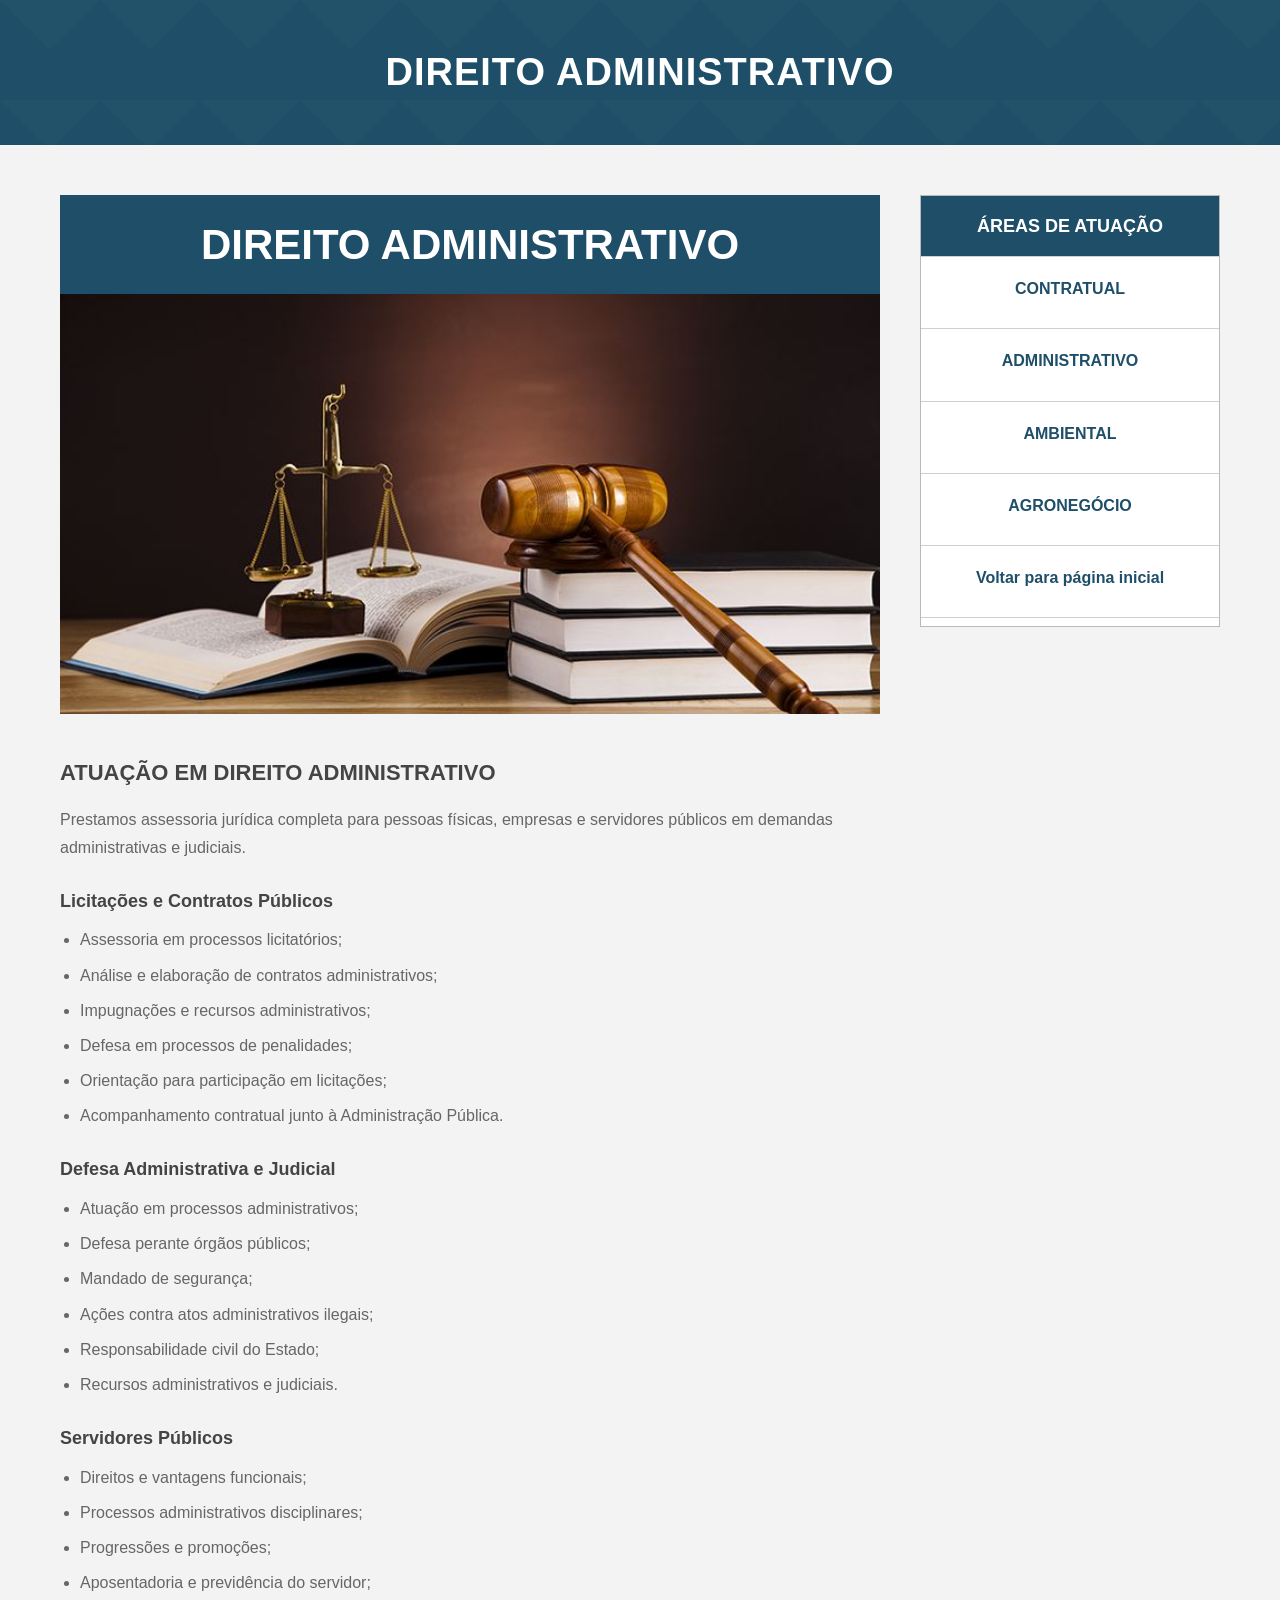
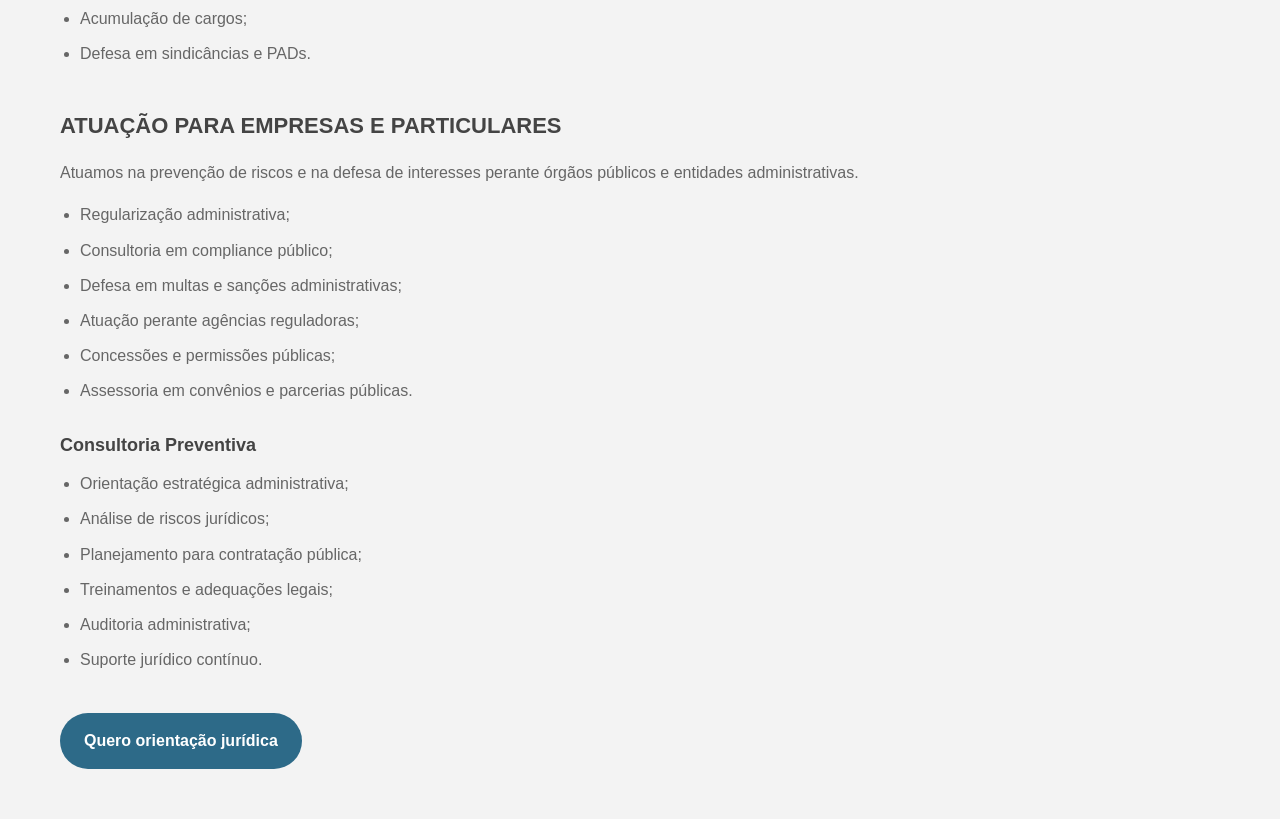
==== direitoadministrativo.html @ afb9ec4e "Primeiro commit" ====
<!DOCTYPE html>
<html lang="pt-BR">
<head>
<meta charset="UTF-8" />
<meta name="viewport" content="width=device-width, initial-scale=1.0" />
<title>Direito Administrativo</title>

<style>
    *{
        margin:0;
        padding:0;
        box-sizing:border-box;
        font-family: Arial, Helvetica, sans-serif;
    }

    body{
        background:#f3f3f3;
        color:#666;
        line-height:1.7;
    }

    /* TOPO */
    .topo{
        width:100%;
        background:#1f4f68;
        padding:40px 20px;
        text-align:center;
        color:white;
        position:relative;
        overflow:hidden;
    }

    .topo::before{
        content:'';
        position:absolute;
        inset:0;
        background:
        linear-gradient(135deg, rgba(255,255,255,0.04) 25%, transparent 25%) -50px 0/100px 100px,
        linear-gradient(225deg, rgba(255,255,255,0.04) 25%, transparent 25%) -50px 0/100px 100px;
        opacity:.4;
    }

    .topo h1{
        position:relative;
        z-index:2;
        font-size:38px;
        letter-spacing:1px;
    }

    /* CONTAINER */
    .container{
        width:100%;
        max-width:1200px;
        margin:auto;
        padding:50px 20px;
        display:flex;
        gap:40px;
        align-items:flex-start;
    }

    /* CONTEUDO */
    .conteudo{
        flex:1;
    }

    .titulo-imagem{
        background:#1f4f68;
        color:white;
        text-align:center;
        padding:14px;
        font-size:42px;
        font-weight:bold;
    }

    .imagem{
        width:100%;
        height:420px;
        background:#d9d9d9;
        display:flex;
        align-items:center;
        justify-content:center;
        color:#888;
        font-size:22px;
    }

    .imagem img{
        width:100%;
        height:100%;
        object-fit:cover;
        display:block;
    }

    h2{
        margin-top:40px;
        margin-bottom:15px;
        font-size:22px;
        color:#444;
    }

    h3{
        margin-top:25px;
        margin-bottom:10px;
        color:#444;
        font-size:18px;
    }

    p{
        margin-bottom:15px;
    }

    ul{
        padding-left:20px;
        margin-bottom:20px;
    }

    li{
        margin-bottom:8px;
    }

    /* BOTAO */
    .btn-whatsapp{
        display:inline-flex;
        align-items:center;
        gap:10px;
        background:#2d6a88;
        color:white;
        text-decoration:none;
        padding:14px 24px;
        border-radius:40px;
        margin-top:20px;
        font-weight:bold;
        transition:.3s;
    }

    .btn-whatsapp:hover{
        transform:translateY(-2px);
        background:#1f4f68;
    }

    /* SIDEBAR */
    .sidebar{
        width:300px;
    }

    .box{
        border:1px solid #b9b9b9;
        background:white;
    }

    .box-titulo{
        background:#1f4f68;
        color:white;
        text-align:center;
        padding:15px;
        font-weight:bold;
        font-size:18px;
    }

    .menu{
        list-style:none;
        padding:0;
        margin:0;
    }

    .menu li{
        border-top:1px solid #cfcfcf;
    }

    .menu a{
        display:block;
        padding:18px;
        text-align:center;
        text-decoration:none;
        color:#1f4f68;
        font-weight:bold;
        transition:.3s;
    }

    .menu a:hover{
        background:#f0f0f0;
    }

    /* RESPONSIVO */
    @media(max-width:900px){

        .container{
            flex-direction:column;
        }

        .sidebar{
            width:100%;
        }

        .titulo-imagem{
            font-size:28px;
        }

        .topo h1{
            font-size:28px;
        }

        .imagem{
            height:280px;
        }
    }

    @media(max-width:600px){

        .container{
            padding:30px 15px;
        }

        .titulo-imagem{
            font-size:22px;
            padding:12px;
        }

        .topo{
            padding:30px 15px;
        }

        .topo h1{
            font-size:22px;
        }

        .imagem{
            height:220px;
        }

        h2{
            font-size:20px;
        }

        h3{
            font-size:17px;
        }

        body{
            font-size:15px;
        }

        .btn-whatsapp{
            width:100%;
            justify-content:center;
            text-align:center;
        }
    }
</style>
</head>

<body>

<!-- TOPO -->
<header class="topo">
    <h1>DIREITO ADMINISTRATIVO</h1>
</header>

<!-- CONTAINER -->
<div class="container">

    <!-- CONTEUDO -->
    <main class="conteudo">

        <div class="titulo-imagem">
            DIREITO ADMINISTRATIVO
        </div>

        <div class="imagem">
                 <img src="img/direito adm.jpg" alt=""> 
        </div>

        <h2>ATUAÇÃO EM DIREITO ADMINISTRATIVO</h2>

        <p>
            Prestamos assessoria jurídica completa para pessoas físicas, empresas e servidores públicos em demandas administrativas e judiciais.
        </p>

        <h3>Licitações e Contratos Públicos</h3>

        <ul>
            <li>Assessoria em processos licitatórios;</li>
            <li>Análise e elaboração de contratos administrativos;</li>
            <li>Impugnações e recursos administrativos;</li>
            <li>Defesa em processos de penalidades;</li>
            <li>Orientação para participação em licitações;</li>
            <li>Acompanhamento contratual junto à Administração Pública.</li>
        </ul>

        <h3>Defesa Administrativa e Judicial</h3>

        <ul>
            <li>Atuação em processos administrativos;</li>
            <li>Defesa perante órgãos públicos;</li>
            <li>Mandado de segurança;</li>
            <li>Ações contra atos administrativos ilegais;</li>
            <li>Responsabilidade civil do Estado;</li>
            <li>Recursos administrativos e judiciais.</li>
        </ul>

        <h3>Servidores Públicos</h3>

        <ul>
            <li>Direitos e vantagens funcionais;</li>
            <li>Processos administrativos disciplinares;</li>
            <li>Progressões e promoções;</li>
            <li>Aposentadoria e previdência do servidor;</li>
            <li>Acumulação de cargos;</li>
            <li>Defesa em sindicâncias e PADs.</li>
        </ul>

        <h2>ATUAÇÃO PARA EMPRESAS E PARTICULARES</h2>

        <p>
            Atuamos na prevenção de riscos e na defesa de interesses perante órgãos públicos e entidades administrativas.
        </p>

        <ul>
            <li>Regularização administrativa;</li>
            <li>Consultoria em compliance público;</li>
            <li>Defesa em multas e sanções administrativas;</li>
            <li>Atuação perante agências reguladoras;</li>
            <li>Concessões e permissões públicas;</li>
            <li>Assessoria em convênios e parcerias públicas.</li>
        </ul>

        <h3>Consultoria Preventiva</h3>

        <ul>
            <li>Orientação estratégica administrativa;</li>
            <li>Análise de riscos jurídicos;</li>
            <li>Planejamento para contratação pública;</li>
            <li>Treinamentos e adequações legais;</li>
            <li>Auditoria administrativa;</li>
            <li>Suporte jurídico contínuo.</li>
        </ul>

        <a href="https://wa.me/556596689020" class="btn-whatsapp">
            Quero orientação jurídica
        </a>

    </main>

<!-- SIDEBAR -->
    <aside class="sidebar">

        <div class="box">

            <div class="box-titulo">
                ÁREAS DE ATUAÇÃO
            </div>

            <ul class="menu">
                <li><a href="direitocontratual.html">CONTRATUAL</a></li>
                <li><a href="direitoadministrativo.html">ADMINISTRATIVO</a></li>
                <li><a href="direitoambiental.html">AMBIENTAL</a></li>
                <li><a href="direitodoagronegócio.html">AGRONEGÓCIO</a></li>
             <li><a href="index.html">Voltar para página inicial</a><li>
            </ul>

        </div>

    </aside>

</div>

<script>

    // SCROLL SUAVE
    document.querySelectorAll('a[href^="#"]').forEach(link => {
        link.addEventListener('click', function(e) {
            e.preventDefault();

            const destino = document.querySelector(this.getAttribute('href'));

            if(destino){
                destino.scrollIntoView({
                    behavior:'smooth'
                });
            }
        });
    });

</script>

</body>
</html>
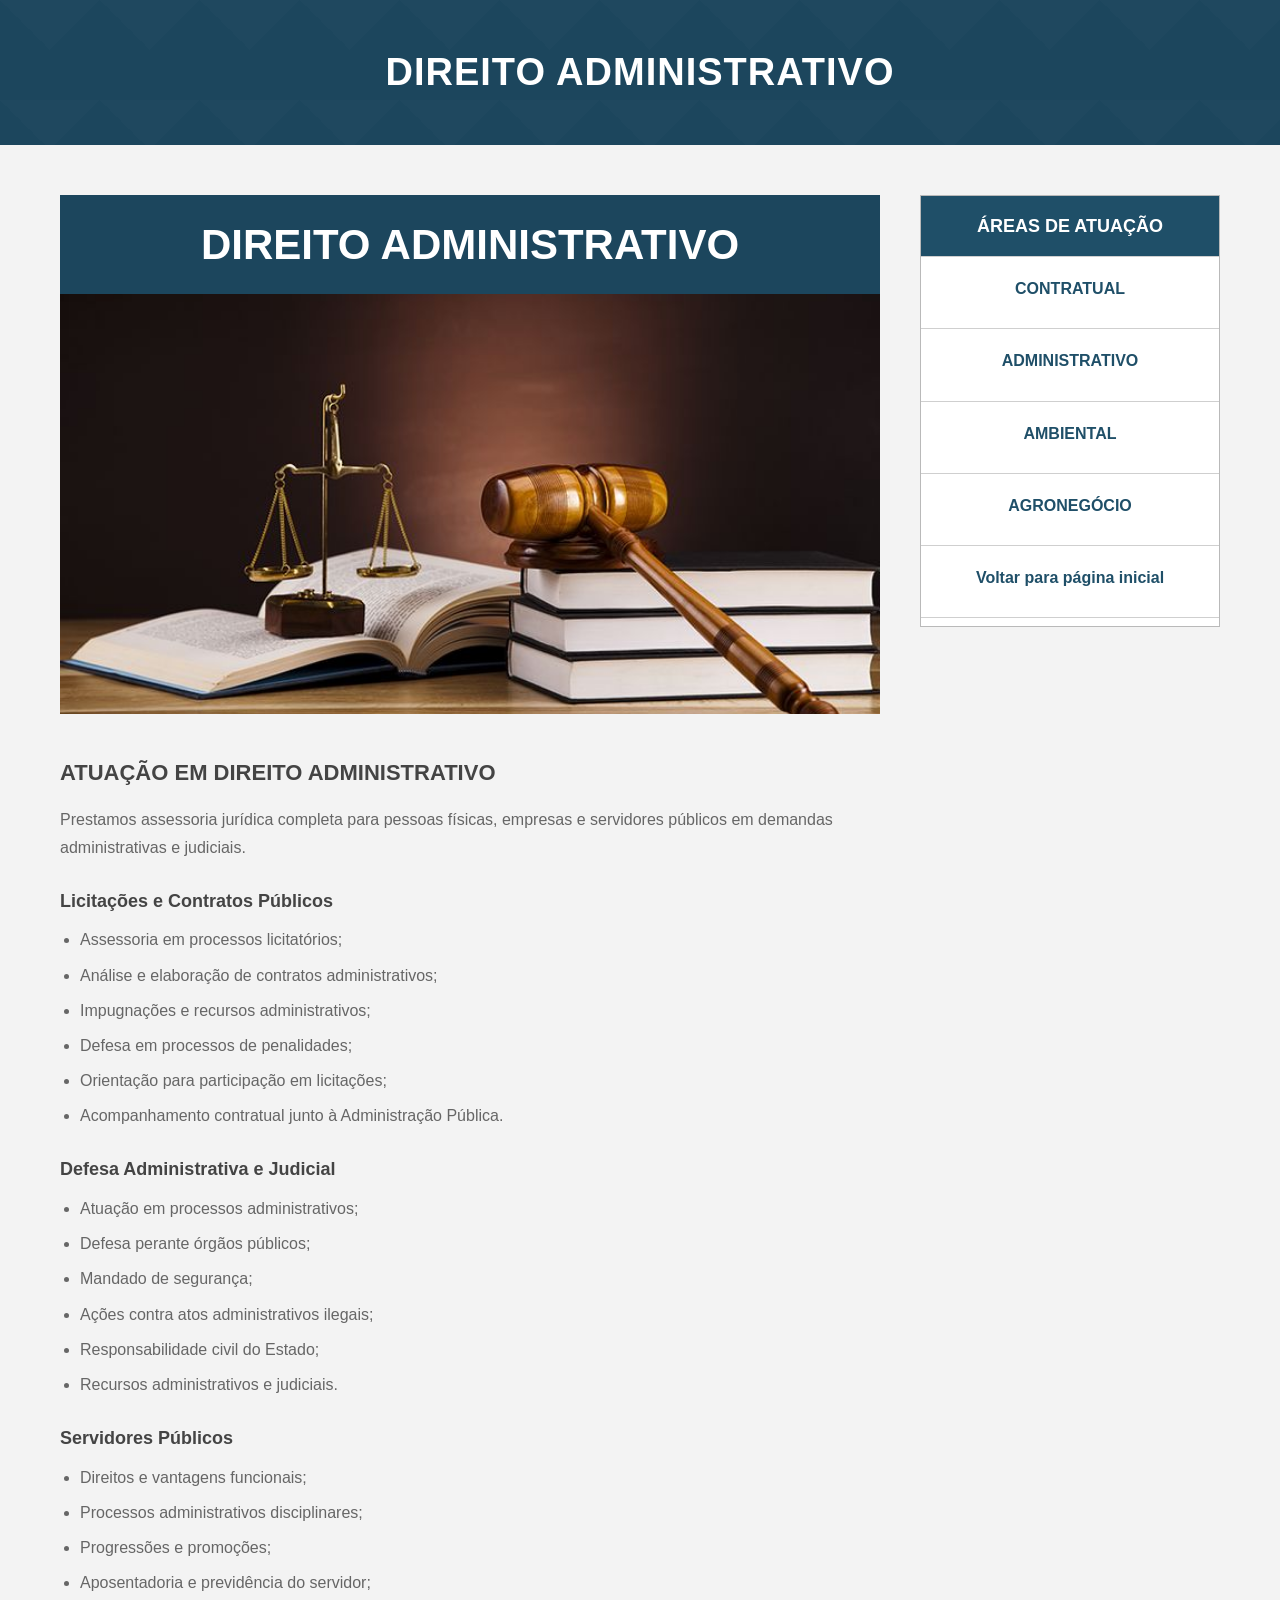
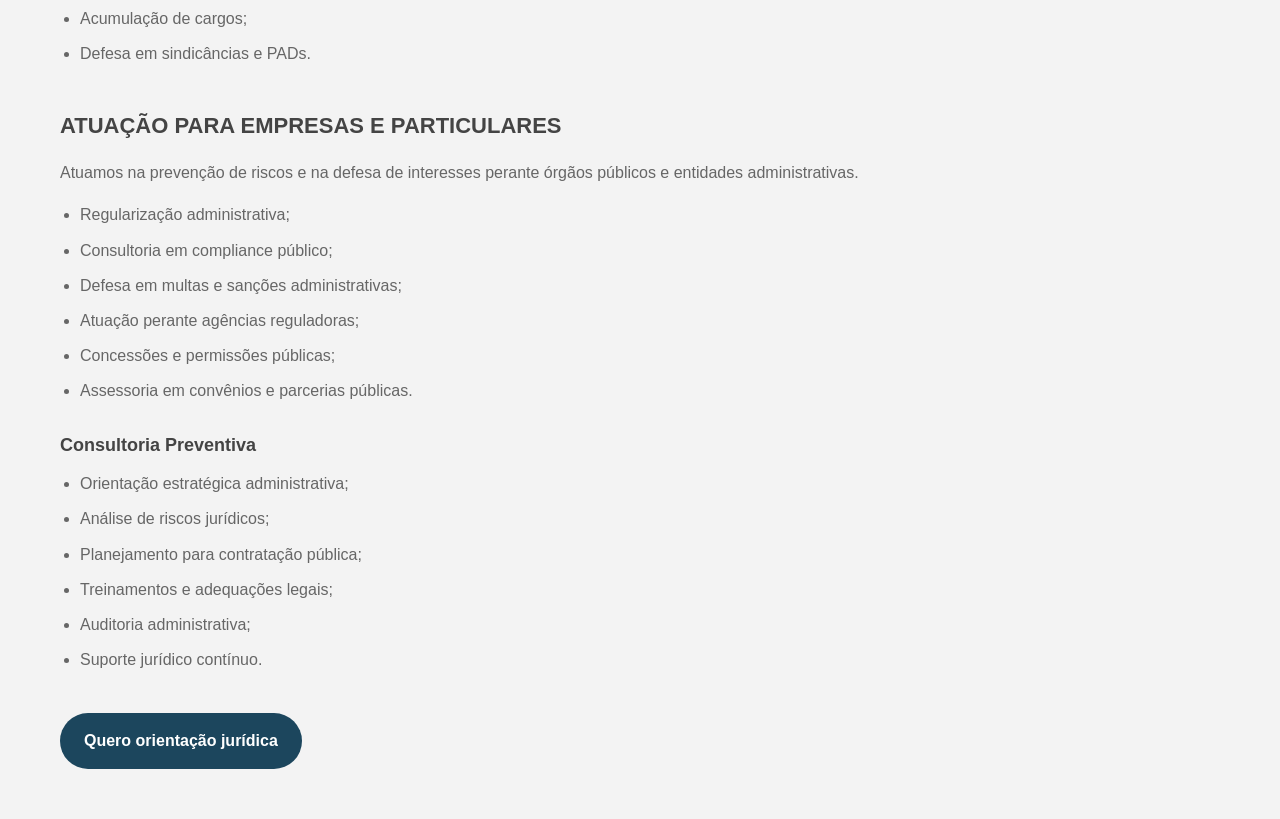
==== commit c5e37ff0: "Atualização do projeto" ====
--- a/direitoadministrativo.html
+++ b/direitoadministrativo.html
@@ -22,7 +22,7 @@
     /* TOPO */
     .topo{
         width:100%;
-        background:#1f4f68;
+        background:rgb(28, 70, 93);
         padding:40px 20px;
         text-align:center;
         color:white;
@@ -64,7 +64,7 @@
     }
 
     .titulo-imagem{
-        background:#1f4f68;
+        background:rgb(28, 70, 93);
         color:white;
         text-align:center;
         padding:14px;
@@ -122,7 +122,7 @@
         display:inline-flex;
         align-items:center;
         gap:10px;
-        background:#2d6a88;
+        background:rgb(28, 70, 93);
         color:white;
         text-decoration:none;
         padding:14px 24px;
@@ -134,7 +134,7 @@
 
     .btn-whatsapp:hover{
         transform:translateY(-2px);
-        background:#1f4f68;
+        background:rgb(28, 70, 93);
     }
 
     /* SIDEBAR */
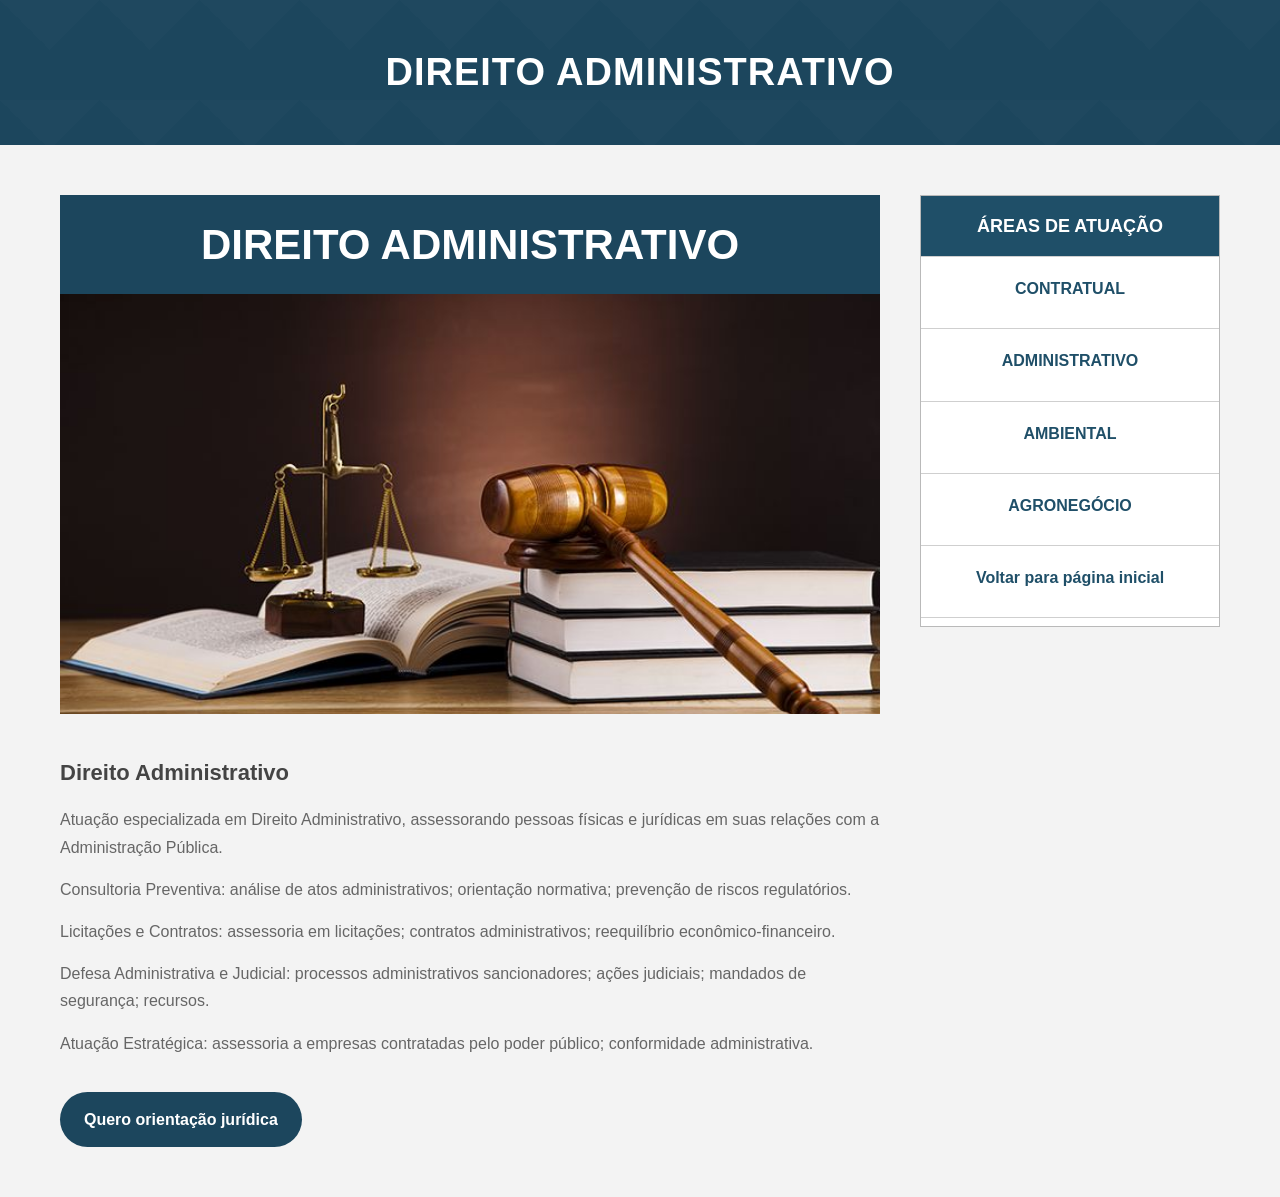
==== commit 42f640dd: "correcao de botao" ====
--- a/direitoadministrativo.html
+++ b/direitoadministrativo.html
@@ -269,70 +269,18 @@
                  <img src="img/direito adm.jpg" alt=""> 
         </div>
 
-        <h2>ATUAÇÃO EM DIREITO ADMINISTRATIVO</h2>
-
-        <p>
-            Prestamos assessoria jurídica completa para pessoas físicas, empresas e servidores públicos em demandas administrativas e judiciais.
-        </p>
-
-        <h3>Licitações e Contratos Públicos</h3>
-
-        <ul>
-            <li>Assessoria em processos licitatórios;</li>
-            <li>Análise e elaboração de contratos administrativos;</li>
-            <li>Impugnações e recursos administrativos;</li>
-            <li>Defesa em processos de penalidades;</li>
-            <li>Orientação para participação em licitações;</li>
-            <li>Acompanhamento contratual junto à Administração Pública.</li>
-        </ul>
-
-        <h3>Defesa Administrativa e Judicial</h3>
-
-        <ul>
-            <li>Atuação em processos administrativos;</li>
-            <li>Defesa perante órgãos públicos;</li>
-            <li>Mandado de segurança;</li>
-            <li>Ações contra atos administrativos ilegais;</li>
-            <li>Responsabilidade civil do Estado;</li>
-            <li>Recursos administrativos e judiciais.</li>
-        </ul>
-
-        <h3>Servidores Públicos</h3>
-
-        <ul>
-            <li>Direitos e vantagens funcionais;</li>
-            <li>Processos administrativos disciplinares;</li>
-            <li>Progressões e promoções;</li>
-            <li>Aposentadoria e previdência do servidor;</li>
-            <li>Acumulação de cargos;</li>
-            <li>Defesa em sindicâncias e PADs.</li>
-        </ul>
-
-        <h2>ATUAÇÃO PARA EMPRESAS E PARTICULARES</h2>
-
-        <p>
-            Atuamos na prevenção de riscos e na defesa de interesses perante órgãos públicos e entidades administrativas.
-        </p>
-
-        <ul>
-            <li>Regularização administrativa;</li>
-            <li>Consultoria em compliance público;</li>
-            <li>Defesa em multas e sanções administrativas;</li>
-            <li>Atuação perante agências reguladoras;</li>
-            <li>Concessões e permissões públicas;</li>
-            <li>Assessoria em convênios e parcerias públicas.</li>
-        </ul>
-
-        <h3>Consultoria Preventiva</h3>
-
-        <ul>
-            <li>Orientação estratégica administrativa;</li>
-            <li>Análise de riscos jurídicos;</li>
-            <li>Planejamento para contratação pública;</li>
-            <li>Treinamentos e adequações legais;</li>
-            <li>Auditoria administrativa;</li>
-            <li>Suporte jurídico contínuo.</li>
-        </ul>
+        <h2>Direito Administrativo</h2>
+
+        <p>
+            Atuação especializada em Direito Administrativo, assessorando pessoas físicas e jurídicas em suas relações com a Administração Pública.        </p>
+        <p>
+            Consultoria Preventiva: análise de atos administrativos; orientação normativa; prevenção de riscos regulatórios.        </p>
+        <p>
+            Licitações e Contratos: assessoria em licitações; contratos administrativos; reequilíbrio econômico-financeiro.        </p>
+        <p>
+            Defesa Administrativa e Judicial: processos administrativos sancionadores; ações judiciais; mandados de segurança; recursos.        </p>
+        <p>
+            Atuação Estratégica: assessoria a empresas contratadas pelo poder público; conformidade administrativa.       </p>
 
         <a href="https://wa.me/556596689020" class="btn-whatsapp">
             Quero orientação jurídica
